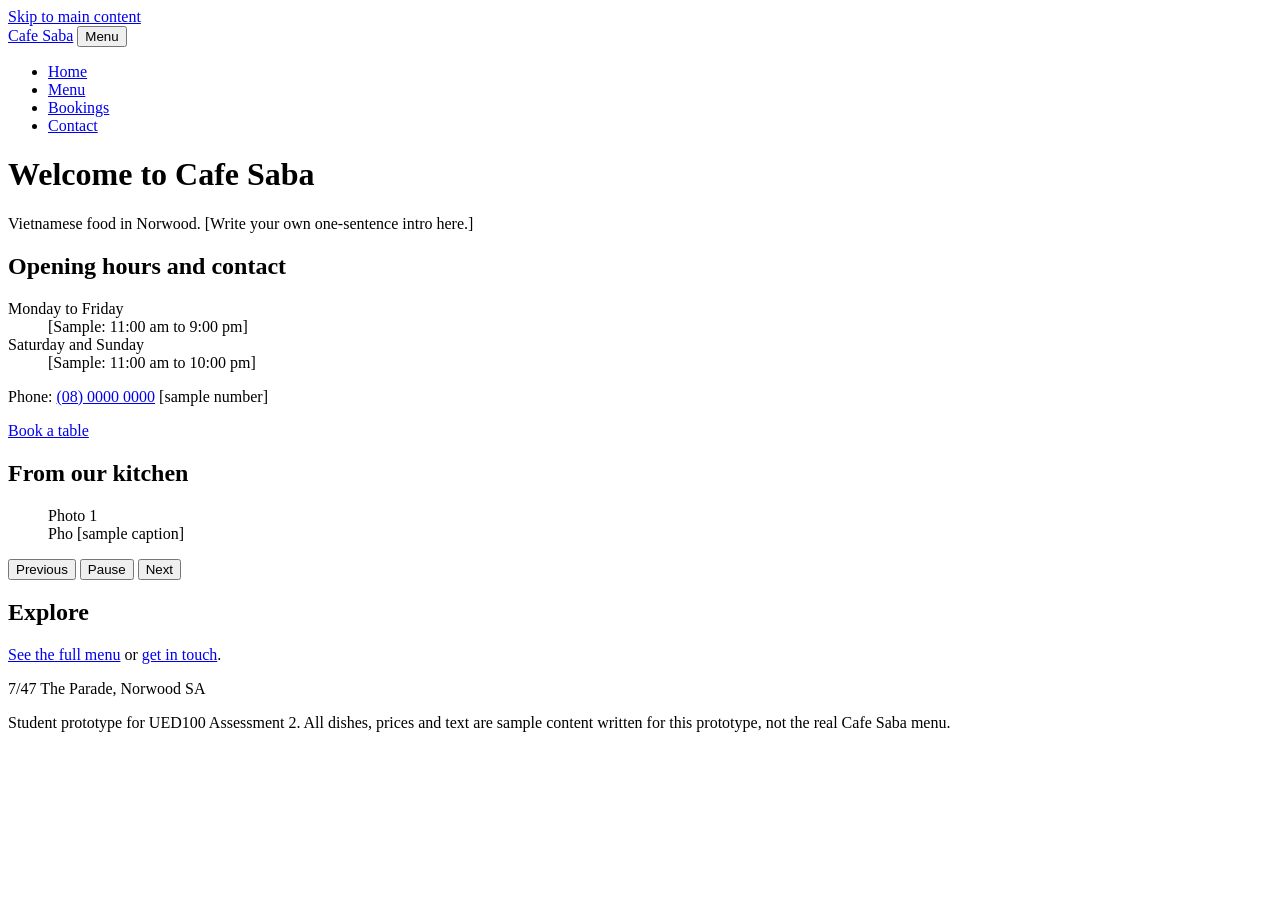
==== index.html @ c06e88d7 "Updated Wireframes & Built HTML Base" ====
<!DOCTYPE html>
<html lang="en-AU">
<head>
  <meta charset="utf-8">
  <meta name="viewport" content="width=device-width, initial-scale=1">
  <title>Home | Cafe Saba (UED100 prototype)</title>
  <!-- Fixes F12: the live site has no meta description -->
  <meta name="description" content="Vietnamese food on The Parade, Norwood. See opening hours, browse the menu and book a table.">
  <!-- Adds a "js" class so the mobile menu only collapses when JavaScript is running -->
  <script>document.documentElement.classList.add("js");</script>
  <link rel="stylesheet" href="css/base.css">
  <link rel="stylesheet" href="css/layout.css">
  <link rel="stylesheet" href="css/components.css">
</head>
<body>
  <!-- Skip link: first focusable item, lets keyboard users jump past the nav (kept from live site, F4) -->
  <a class="skip-link" href="#main">Skip to main content</a>

  <header class="site-header">
    <div class="container header-inner">
      <a class="brand" href="index.html">Cafe Saba</a>
      <button class="nav-toggle" type="button" aria-expanded="false" aria-controls="site-nav">
        <span class="nav-toggle-label">Menu</span>
      </button>
      <nav id="site-nav" class="site-nav" aria-label="Main">
        <ul>
          <li><a href="index.html" aria-current="page">Home</a></li>
          <li><a href="menu.html">Menu</a></li>
          <li><a href="bookings.html">Bookings</a></li>
          <li><a href="contact.html">Contact</a></li>
        </ul>
      </nav>
    </div>
  </header>

  <main id="main" tabindex="-1">
    <div class="container">
      <h1>Welcome to Cafe Saba</h1>

      <p class="lead">Vietnamese food in Norwood. [Write your own one-sentence intro here.]</p>

      <!-- Fixes F7: hours and phone are real text near the top, with a tel: link -->
      <section class="info-card" aria-labelledby="hours-h">
        <h2 id="hours-h">Opening hours and contact</h2>
        <dl class="hours">
          <div><dt>Monday to Friday</dt><dd>[Sample: 11:00 am to 9:00 pm]</dd></div>
          <div><dt>Saturday and Sunday</dt><dd>[Sample: 11:00 am to 10:00 pm]</dd></div>
        </dl>
        <p>Phone: <a href="tel:+61800000000">(08) 0000 0000</a> [sample number]</p>
        <!-- Fixes F6: ONE clear booking route, outside the slideshow -->
        <p><a class="button" href="bookings.html">Book a table</a></p>
      </section>

      <!-- Fixes F5: slideshow with a real pause button. Behaviour lives in js/slideshow.js. -->
      <section class="slideshow" aria-roledescription="carousel" aria-label="Food and cafe photos" data-slideshow>
        <h2>From our kitchen</h2>
        <div class="slides">
          <!-- Replace each figure's placeholder with an <img> that has real alt text (fixes F3) -->
          <figure class="slide" data-slide>
            <div class="placeholder" role="img" aria-label="Placeholder: bowl of pho">Photo 1</div>
            <figcaption>Pho [sample caption]</figcaption>
          </figure>
          <figure class="slide" data-slide hidden>
            <div class="placeholder" role="img" aria-label="Placeholder: bun bowl">Photo 2</div>
            <figcaption>Bun bowl [sample caption]</figcaption>
          </figure>
          <figure class="slide" data-slide hidden>
            <div class="placeholder" role="img" aria-label="Placeholder: banh mi">Photo 3</div>
            <figcaption>Banh mi [sample caption]</figcaption>
          </figure>
        </div>
        <div class="slide-controls">
          <button type="button" data-prev>Previous</button>
          <button type="button" data-playpause aria-pressed="false">Pause</button>
          <button type="button" data-next>Next</button>
        </div>
        <p class="sr-only" aria-live="polite" data-slide-status></p>
      </section>

      <section aria-labelledby="explore-h">
        <h2 id="explore-h">Explore</h2>
        <p><a href="menu.html">See the full menu</a> or <a href="contact.html">get in touch</a>.</p>
      </section>
    </div>
  </main>

  <footer class="site-footer">
    <div class="container">
      <p>7/47 The Parade, Norwood SA</p>
      <p class="fineprint">Student prototype for UED100 Assessment 2. All dishes, prices and text are sample content written for this prototype, not the real Cafe Saba menu.</p>
    </div>
  </footer>
  <script src="js/nav.js" defer></script>
  <script src="js/slideshow.js" defer></script>
</body>
</html>
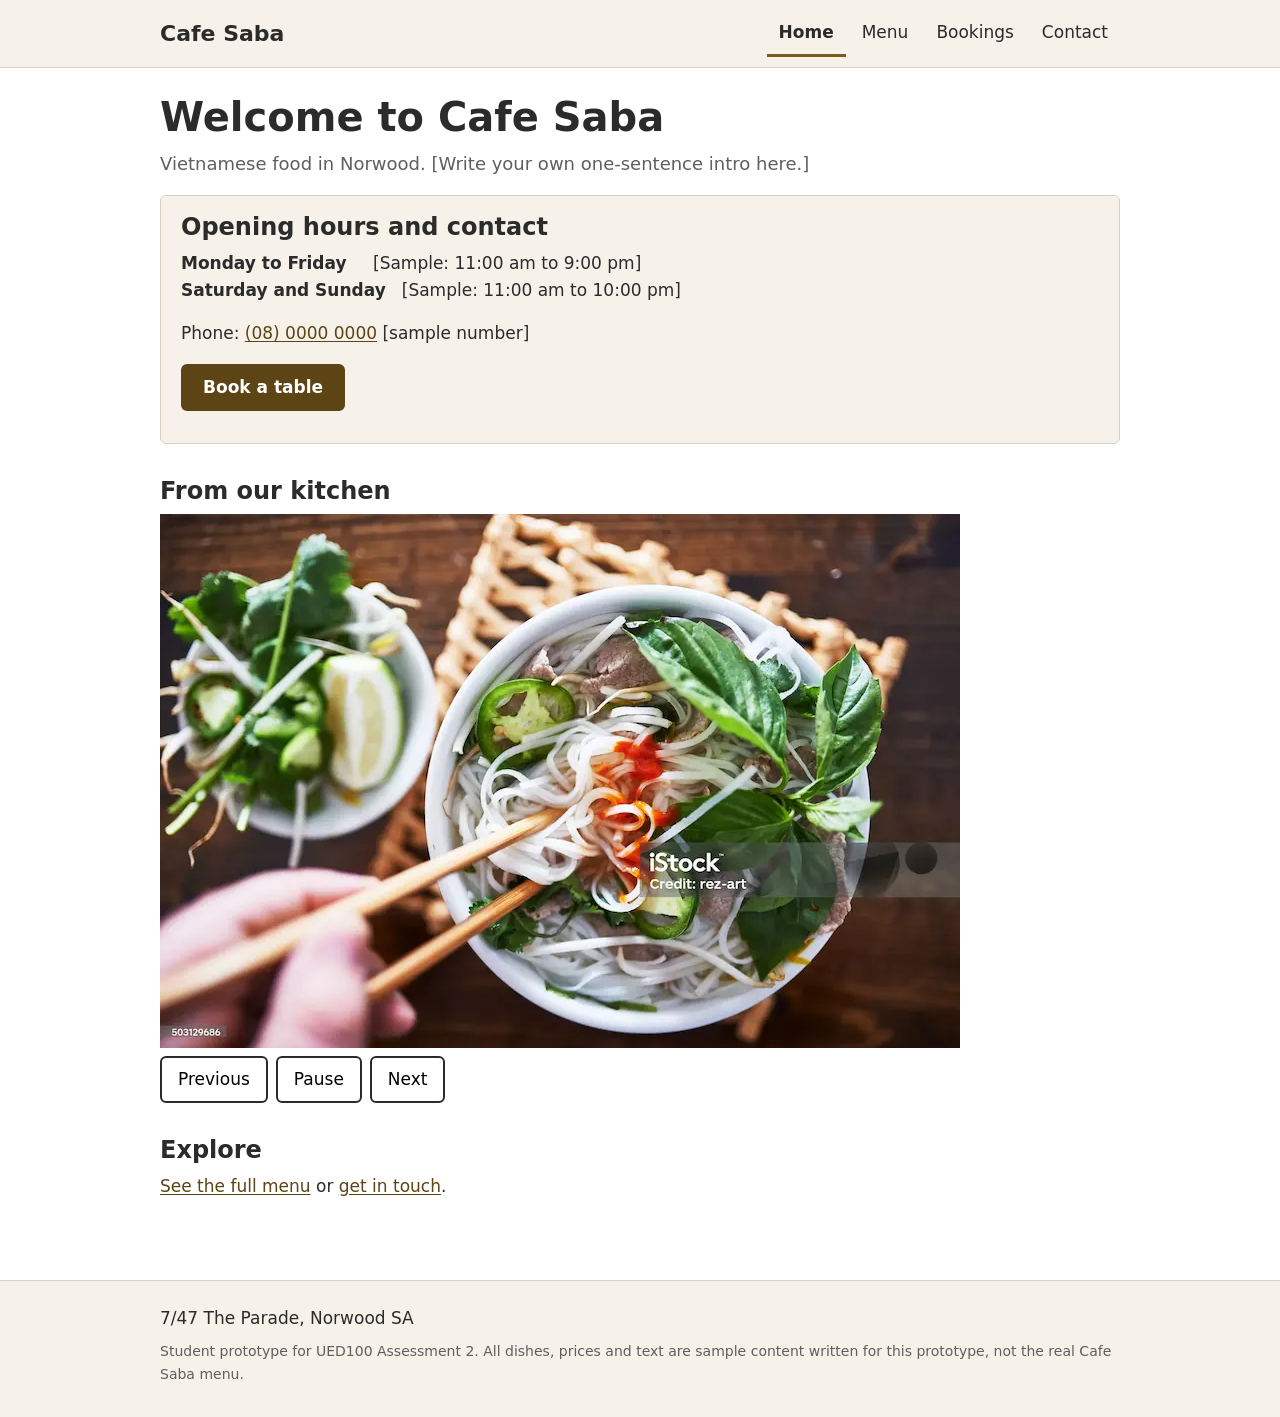
==== commit 70e5c3b5: "Added slide photos with alt text" ====
--- a/index.html
+++ b/index.html
@@ -57,16 +57,13 @@
         <div class="slides">
           <!-- Replace each figure's placeholder with an <img> that has real alt text (fixes F3) -->
           <figure class="slide" data-slide>
-            <div class="placeholder" role="img" aria-label="Placeholder: bowl of pho">Photo 1</div>
-            <figcaption>Pho [sample caption]</figcaption>
+            <img src="img/tastynoodle.webp" width="800" height="450" alt="A bowl of rice noodles covered in jalapenos and hot sauce">
           </figure>
           <figure class="slide" data-slide hidden>
-            <div class="placeholder" role="img" aria-label="Placeholder: bun bowl">Photo 2</div>
-            <figcaption>Bun bowl [sample caption]</figcaption>
+            <img src="img/springrolls.webp" width="800" height="450" loading="lazy" alt="A bowl of fried spring rolls and vermicelli noodles with peanut sauce">
           </figure>
           <figure class="slide" data-slide hidden>
-            <div class="placeholder" role="img" aria-label="Placeholder: banh mi">Photo 3</div>
-            <figcaption>Banh mi [sample caption]</figcaption>
+            <img src="img/banhmi.webp" width="800" height="450" loading="lazy" alt="A display of several Bahn mi rolls, each with a different filling">
           </figure>
         </div>
         <div class="slide-controls">
--- a/css/base.css
+++ b/css/base.css
@@ -0,0 +1,46 @@
+/* base.css: design tokens, reset and typography.
+   All colours were checked for contrast against white or the page background (WCAG 1.4.3, F11). */
+:root {
+  --text: #2b2b2b;        /* 14.2:1 on white */
+  --text-muted: #605e5e;  /* 6.4:1 on white (the grey the live site already uses) */
+  --accent: #7a5c1e;      /* dark gold, used for borders. The live site's light gold (#BC9B5D) is only 2.6:1 (F11) */
+  --accent-dark: #5c4415; /* darker gold for text and buttons: 9.2:1 on white */
+  --bg: #ffffff;
+  --bg-soft: #f6f2ea;
+  --border: #d9d2c3;
+  --error: #b00020;       /* 7.3:1 on white */
+  --success: #1b5e20;     /* 7.9:1 on white; the live site's green was 2.7:1 (F9) */
+  --focus: #0b57d0;
+
+  --font: system-ui, -apple-system, "Segoe UI", Roboto, Arial, sans-serif;
+  --radius: 6px;
+  --space: 1rem;
+}
+
+*, *::before, *::after { box-sizing: border-box; }
+html { font-size: 100%; -webkit-text-size-adjust: 100%; }
+body { margin: 0; font-family: var(--font); font-size: 1.0625rem; line-height: 1.6; color: var(--text); background: var(--bg); }
+
+h1, h2, h3 { line-height: 1.25; margin: 1.5rem 0 .5rem; }
+h1 { font-size: 2rem; margin-top: 1.5rem; }
+h2 { font-size: 1.5rem; }
+h3 { font-size: 1.125rem; margin-top: 0; }
+p, ul, dl { margin: 0 0 1rem; }
+a { color: var(--accent-dark); text-underline-offset: 2px; }
+a:hover { color: var(--text); }
+img { max-width: 100%; height: auto; display: block; }
+
+/* Visible focus for keyboard users (WCAG 2.4.7) */
+:focus-visible { outline: 3px solid var(--focus); outline-offset: 2px; }
+main:focus { outline: none; }
+
+.lead { font-size: 1.125rem; color: var(--text-muted); }
+.fineprint { font-size: .875rem; color: var(--text-muted); }
+
+/* Hidden visually but still read by screen readers */
+.sr-only { position: absolute; width: 1px; height: 1px; padding: 0; margin: -1px; overflow: hidden; clip: rect(0,0,0,0); white-space: nowrap; border: 0; }
+
+/* Respect users who turn animation off (WCAG 2.2.2, F5) */
+@media (prefers-reduced-motion: reduce) {
+  *, *::before, *::after { animation: none !important; transition: none !important; scroll-behavior: auto !important; }
+}
--- a/css/layout.css
+++ b/css/layout.css
@@ -0,0 +1,33 @@
+/* layout.css: page structure and the responsive nav. Mobile-first: base styles are for phones,
+   then @media (min-width) adds the wider layouts. Breakpoints: 40em (about 640px) and 60em (about 960px). */
+.container { width: 100%; max-width: 62rem; margin: 0 auto; padding: 0 1rem; }  /* 16px side gutter */
+
+.skip-link { position: absolute; left: .5rem; top: -4rem; background: var(--text); color: #fff; padding: .75rem 1rem; z-index: 100; border-radius: var(--radius); }
+.skip-link:focus { top: .5rem; }
+
+.site-header { background: var(--bg-soft); border-bottom: 1px solid var(--border); }
+.header-inner { display: flex; flex-wrap: wrap; align-items: center; justify-content: space-between; gap: .5rem; padding-top: .5rem; padding-bottom: .5rem; }
+.brand { font-size: 1.375rem; font-weight: 700; color: var(--text); text-decoration: none; padding: .5rem 0; min-height: 44px; display: inline-flex; align-items: center; }
+
+/* Mobile nav toggle: only shown when JavaScript is running */
+.nav-toggle { display: none; min-height: 44px; min-width: 44px; padding: .5rem 1rem; font: inherit; background: #fff; color: var(--text); border: 2px solid var(--text); border-radius: var(--radius); cursor: pointer; }
+.js .nav-toggle { display: inline-block; }
+
+.site-nav { width: 100%; }
+.site-nav ul { list-style: none; margin: 0; padding: 0; display: flex; flex-direction: column; }
+.site-nav a { display: flex; align-items: center; min-height: 44px; padding: .5rem .75rem; color: var(--text); text-decoration: none; border-radius: var(--radius); }
+.site-nav a:hover { background: #fff; }
+.site-nav a[aria-current="page"] { font-weight: 700; border-bottom: 3px solid var(--accent); border-radius: 0; }
+.js .site-nav[data-collapsed="true"] { display: none; }
+
+main { padding-bottom: 2rem; }
+.site-footer { background: var(--bg-soft); border-top: 1px solid var(--border); padding: 1.5rem 0; margin-top: 2rem; }
+.site-footer p { margin: 0 0 .5rem; }
+
+@media (min-width: 40em) {
+  .js .nav-toggle { display: none; }
+  .site-nav { width: auto; }
+  .site-nav ul { flex-direction: row; gap: .25rem; }
+  .js .site-nav[data-collapsed="true"] { display: block; }  /* nav always visible on wider screens */
+  h1 { font-size: 2.5rem; }
+}
--- a/css/components.css
+++ b/css/components.css
@@ -0,0 +1,57 @@
+/* components.css: buttons, info card, slideshow, menu, forms. */
+.button, button { font: inherit; }
+.button { display: inline-flex; align-items: center; justify-content: center; min-height: 44px; padding: .5rem 1.25rem; background: var(--accent-dark); color: #fff; border: 2px solid var(--accent-dark); border-radius: var(--radius); text-decoration: none; cursor: pointer; font-weight: 600; }
+.button:hover { background: #fff; color: var(--accent-dark); }
+
+.info-card { background: var(--bg-soft); border: 1px solid var(--border); border-radius: var(--radius); padding: 1rem 1.25rem; margin: 1rem 0; }
+.info-card h2 { margin-top: 0; }
+.hours div { display: flex; flex-wrap: wrap; gap: .25rem 1rem; }
+.hours dt { font-weight: 600; min-width: 11rem; }
+.hours dd { margin: 0; }
+
+/* ----- Slideshow (behaviour in js/slideshow.js) ----- */
+.slideshow { margin: 2rem 0; }
+.slide { margin: 0; }
+.placeholder { display: grid; place-items: center; aspect-ratio: 16 / 9; background: #e9e2d3; color: var(--text-muted); border-radius: var(--radius); font-weight: 600; }
+.slide figcaption { margin-top: .5rem; color: var(--text-muted); }
+.slide-controls { display: flex; flex-wrap: wrap; gap: .5rem; margin-top: .5rem; }
+.slide-controls button { min-height: 44px; min-width: 44px; padding: .5rem 1rem; background: #fff; border: 2px solid var(--text); border-radius: var(--radius); cursor: pointer; }
+.slide-controls button:hover { background: var(--bg-soft); }
+
+/* ----- Menu filters and dish cards ----- */
+.filters { display: grid; gap: 1rem; margin-bottom: 1rem; }
+.filters fieldset { border: 1px solid var(--border); border-radius: var(--radius); padding: .5rem .75rem .75rem; margin: 0; display: flex; flex-wrap: wrap; gap: .5rem 1rem; }
+.filters legend { font-weight: 600; padding: 0 .25rem; }
+.filters button { min-height: 44px; padding: .25rem 1rem; background: #fff; color: var(--text); border: 2px solid var(--text); border-radius: 999px; cursor: pointer; }
+.filters button[aria-pressed="true"] { background: var(--text); color: #fff; }  /* state is shown by more than colour: it is also read as "pressed" */
+.filters label { display: inline-flex; align-items: center; gap: .5rem; min-height: 44px; }
+.filters input[type="checkbox"] { width: 1.25rem; height: 1.25rem; }
+
+.dish-grid { list-style: none; padding: 0; display: grid; gap: 1rem; grid-template-columns: 1fr; }
+.dish article { height: 100%; border: 1px solid var(--border); border-radius: var(--radius); padding: 1rem; background: #fff; }
+.dish-cat { color: var(--text-muted); font-size: .875rem; margin-bottom: .5rem; }
+.price { font-weight: 700; margin: .5rem 0 0; }
+.tags { list-style: none; padding: 0; display: flex; flex-wrap: wrap; gap: .25rem; margin: .5rem 0 0; }
+.tag { font-size: .8125rem; padding: .125rem .5rem; border: 1px solid var(--accent); border-radius: 999px; color: var(--accent-dark); }
+.status { color: var(--text-muted); }
+
+/* ----- Forms ----- */
+.form { max-width: 34rem; }
+.field { margin-bottom: 1rem; }
+.field label { display: block; font-weight: 600; margin-bottom: .25rem; }
+.req { font-weight: 400; color: var(--text-muted); }
+.hint { margin: 0 0 .25rem; font-size: .9375rem; color: var(--text-muted); }
+input, textarea { width: 100%; min-height: 44px; padding: .5rem .75rem; font: inherit; color: var(--text); background: #fff; border: 2px solid var(--text-muted); border-radius: var(--radius); }
+input[aria-invalid="true"], textarea[aria-invalid="true"] { border-color: var(--error); }
+.error { color: var(--error); font-weight: 600; margin: .25rem 0 0; }
+.error-summary { border: 2px solid var(--error); color: var(--error); border-radius: var(--radius); padding: .75rem 1rem; font-weight: 600; }
+.success { color: var(--success); font-weight: 700; border: 2px solid var(--success); border-radius: var(--radius); padding: .75rem 1rem; max-width: 34rem; }
+
+@media (min-width: 40em) {
+  .dish-grid { grid-template-columns: repeat(2, 1fr); }
+  .filters { grid-template-columns: 1fr 1fr; }
+  .filters .field { grid-column: 1 / -1; max-width: 24rem; }
+}
+@media (min-width: 60em) {
+  .dish-grid { grid-template-columns: repeat(3, 1fr); }
+}
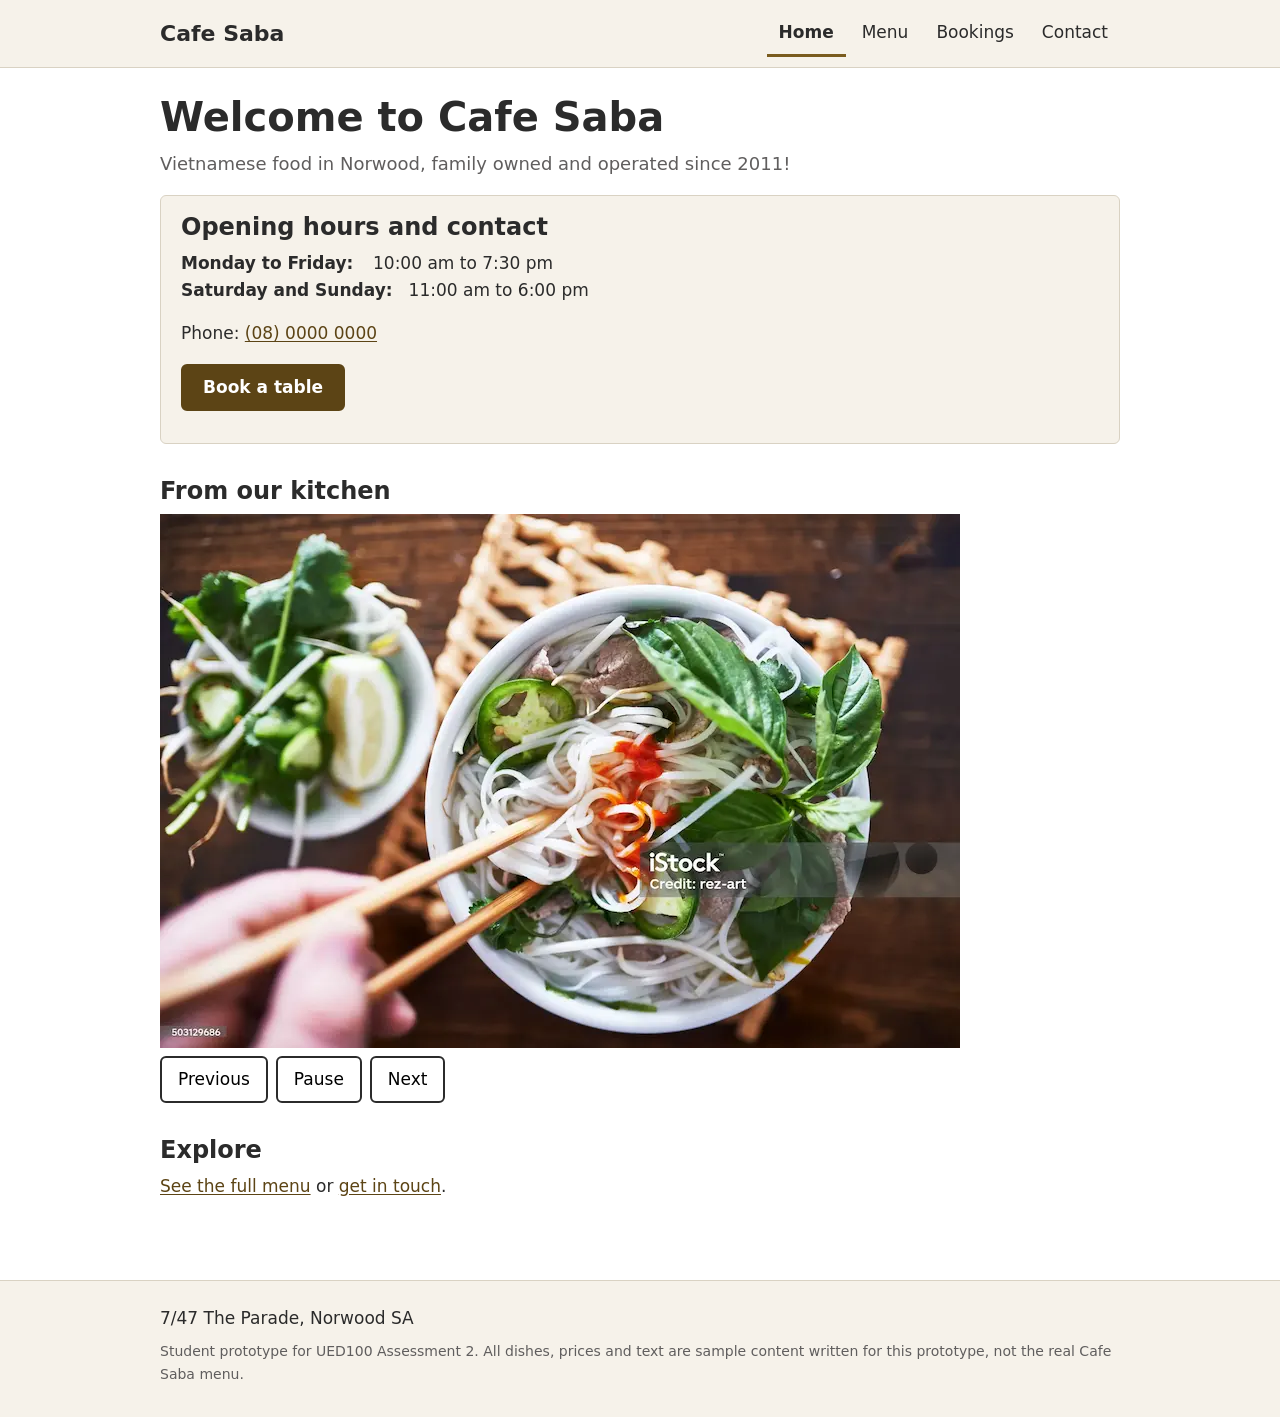
==== commit a23f6ba3: "Replaced Placeholder Text" ====
--- a/index.html
+++ b/index.html
@@ -37,16 +37,16 @@
     <div class="container">
       <h1>Welcome to Cafe Saba</h1>
 
-      <p class="lead">Vietnamese food in Norwood. [Write your own one-sentence intro here.]</p>
+      <p class="lead">Vietnamese food in Norwood, family owned and operated since 2011!</p>
 
       <!-- Fixes F7: hours and phone are real text near the top, with a tel: link -->
       <section class="info-card" aria-labelledby="hours-h">
         <h2 id="hours-h">Opening hours and contact</h2>
         <dl class="hours">
-          <div><dt>Monday to Friday</dt><dd>[Sample: 11:00 am to 9:00 pm]</dd></div>
-          <div><dt>Saturday and Sunday</dt><dd>[Sample: 11:00 am to 10:00 pm]</dd></div>
+          <div><dt>Monday to Friday:</dt><dd>10:00 am to 7:30 pm</dd></div>
+          <div><dt>Saturday and Sunday:</dt><dd>11:00 am to 6:00 pm</dd></div>
         </dl>
-        <p>Phone: <a href="tel:+61800000000">(08) 0000 0000</a> [sample number]</p>
+        <p>Phone: <a href="tel:+61800000000">(08) 0000 0000</a></p>
         <!-- Fixes F6: ONE clear booking route, outside the slideshow -->
         <p><a class="button" href="bookings.html">Book a table</a></p>
       </section>
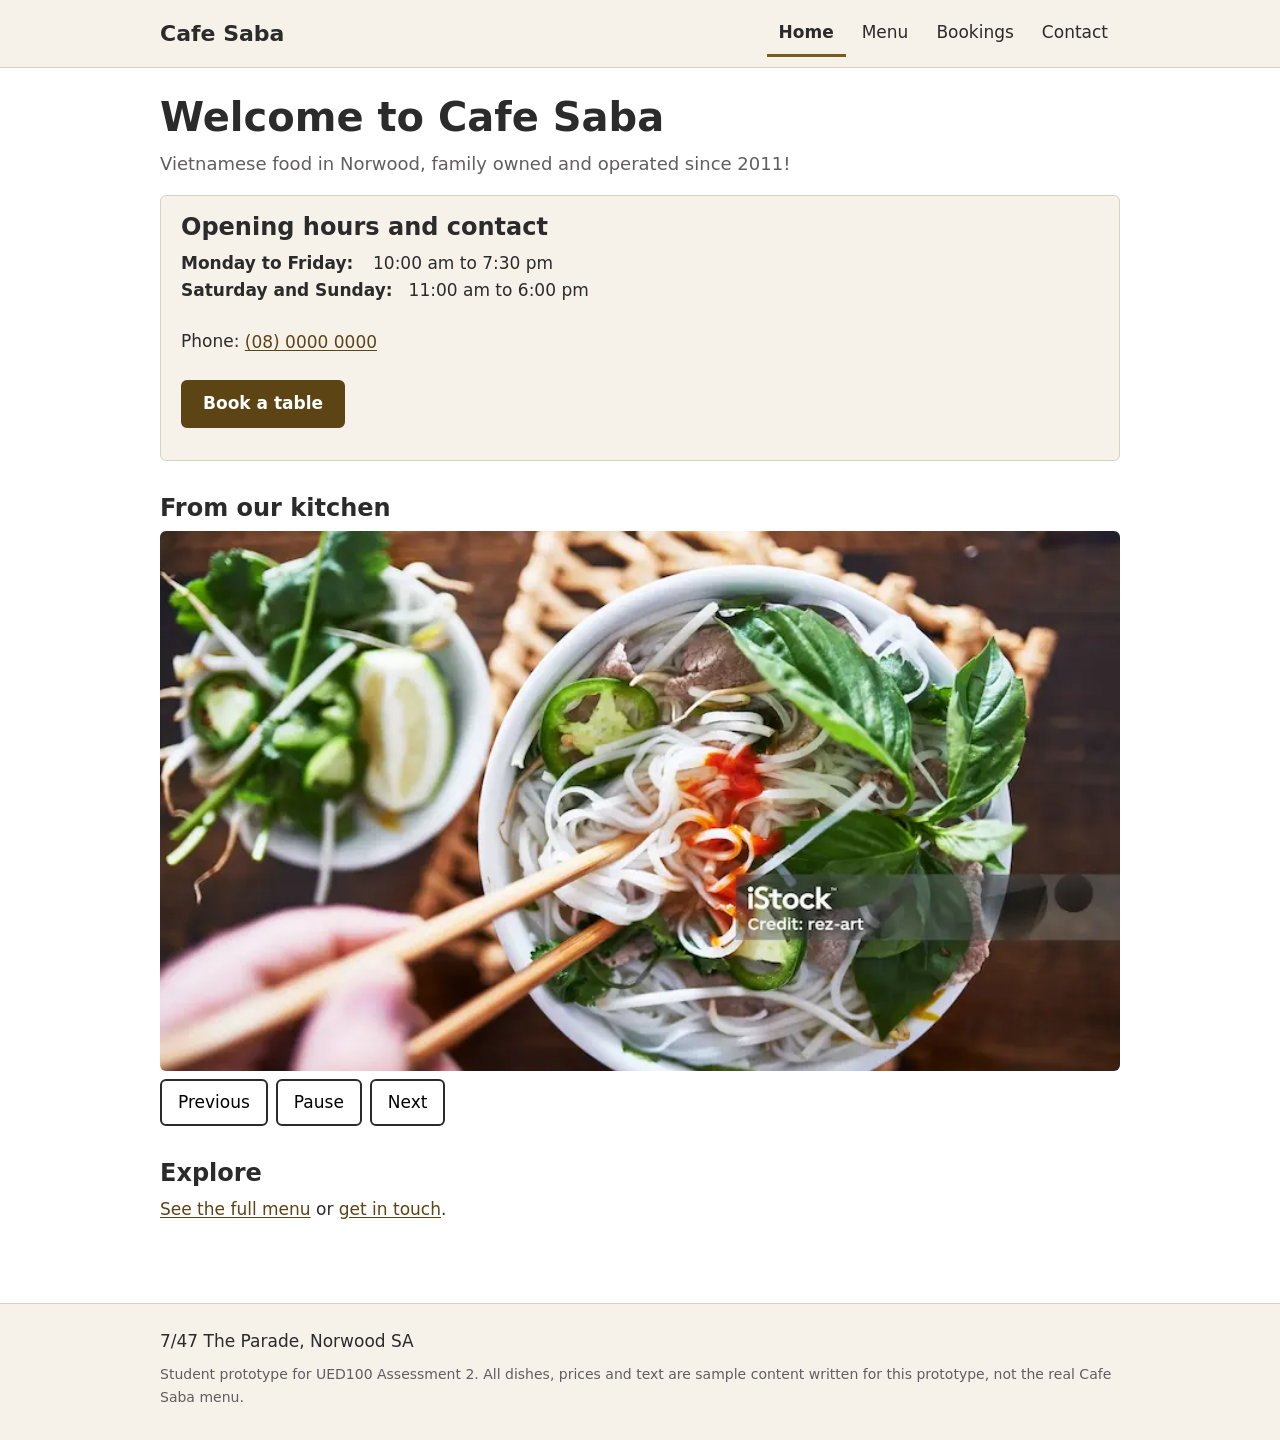
==== commit 3e91bfc9: "Fixed isses found in testing" ====
--- a/index.html
+++ b/index.html
@@ -8,6 +8,8 @@
   <meta name="description" content="Vietnamese food on The Parade, Norwood. See opening hours, browse the menu and book a table.">
   <!-- Adds a "js" class so the mobile menu only collapses when JavaScript is running -->
   <script>document.documentElement.classList.add("js");</script>
+  <!-- Inline icon so the browser does not request a missing favicon.ico (a 404 shows as a console error) -->
+  <link rel="icon" href="data:image/svg+xml,%3Csvg xmlns=%22http://www.w3.org/2000/svg%22 viewBox=%220 0 100 100%22%3E%3Ctext y=%22.9em%22 font-size=%2290%22%3E%F0%9F%8D%9C%3C/text%3E%3C/svg%3E">
   <link rel="stylesheet" href="css/base.css">
   <link rel="stylesheet" href="css/layout.css">
   <link rel="stylesheet" href="css/components.css">
@@ -46,7 +48,7 @@
           <div><dt>Monday to Friday:</dt><dd>10:00 am to 7:30 pm</dd></div>
           <div><dt>Saturday and Sunday:</dt><dd>11:00 am to 6:00 pm</dd></div>
         </dl>
-        <p>Phone: <a href="tel:+61800000000">(08) 0000 0000</a></p>
+        <p>Phone: <a href="tel:+61800000000">(08)&nbsp;0000&nbsp;0000</a></p>
         <!-- Fixes F6: ONE clear booking route, outside the slideshow -->
         <p><a class="button" href="bookings.html">Book a table</a></p>
       </section>
@@ -63,7 +65,7 @@
             <img src="img/springrolls.webp" width="800" height="450" loading="lazy" alt="A bowl of fried spring rolls and vermicelli noodles with peanut sauce">
           </figure>
           <figure class="slide" data-slide hidden>
-            <img src="img/banhmi.webp" width="800" height="450" loading="lazy" alt="A display of several Bahn mi rolls, each with a different filling">
+            <img src="img/banhmi.webp" width="800" height="450" loading="lazy" alt="A display of several Banh mi rolls, each with a different filling">
           </figure>
         </div>
         <div class="slide-controls">
--- a/css/layout.css
+++ b/css/layout.css
@@ -18,7 +18,10 @@
 .site-nav a { display: flex; align-items: center; min-height: 44px; padding: .5rem .75rem; color: var(--text); text-decoration: none; border-radius: var(--radius); }
 .site-nav a:hover { background: #fff; }
 .site-nav a[aria-current="page"] { font-weight: 700; border-bottom: 3px solid var(--accent); border-radius: 0; }
-.js .site-nav[data-collapsed="true"] { display: none; }
+/* On phones the nav starts closed in the CSS itself, so it never flashes open and then collapses when the script runs.
+   (That flash moved the whole page up: Lighthouse layout shift 0.201 on mobile.) JS only sets data-collapsed to "false" to open it. */
+.js .site-nav { display: none; }
+.js .site-nav[data-collapsed="false"] { display: block; }
 
 main { padding-bottom: 2rem; }
 .site-footer { background: var(--bg-soft); border-top: 1px solid var(--border); padding: 1.5rem 0; margin-top: 2rem; }
@@ -28,6 +31,6 @@
   .js .nav-toggle { display: none; }
   .site-nav { width: auto; }
   .site-nav ul { flex-direction: row; gap: .25rem; }
-  .js .site-nav[data-collapsed="true"] { display: block; }  /* nav always visible on wider screens */
+  .js .site-nav { display: block; }  /* nav always visible on wider screens */
   h1 { font-size: 2.5rem; }
 }
--- a/css/components.css
+++ b/css/components.css
@@ -14,6 +14,11 @@
 .slide { margin: 0; }
 .placeholder { display: grid; place-items: center; aspect-ratio: 16 / 9; background: #e9e2d3; color: var(--text-muted); border-radius: var(--radius); font-weight: 600; }
 .slide figcaption { margin-top: .5rem; color: var(--text-muted); }
+/* Every slide photo is cropped to the same 16:9 box, so the page does not jump in height when the slide changes
+   (found by test IMG2: the three photos were 534, 585 and 450 px tall). Matches the width/height set in the HTML. */
+.slide img { width: 100%; height: auto; aspect-ratio: 16 / 9; object-fit: cover; border-radius: var(--radius); }
+/* Phone links are at least 44px tall so they are easy to tap (found by test K9; WCAG 2.5.8, F11) */
+a[href^="tel"] { display: inline-flex; align-items: center; min-height: 44px; }
 .slide-controls { display: flex; flex-wrap: wrap; gap: .5rem; margin-top: .5rem; }
 .slide-controls button { min-height: 44px; min-width: 44px; padding: .5rem 1rem; background: #fff; border: 2px solid var(--text); border-radius: var(--radius); cursor: pointer; }
 .slide-controls button:hover { background: var(--bg-soft); }
@@ -34,6 +39,8 @@
 .tags { list-style: none; padding: 0; display: flex; flex-wrap: wrap; gap: .25rem; margin: .5rem 0 0; }
 .tag { font-size: .8125rem; padding: .125rem .5rem; border: 1px solid var(--accent); border-radius: 999px; color: var(--accent-dark); }
 .status { color: var(--text-muted); }
+/* Reserve the line for the result count so it does not push the dishes down when the script fills it in (layout shift) */
+#menu-status { min-height: 1.6em; }
 
 /* ----- Forms ----- */
 .form { max-width: 34rem; }
